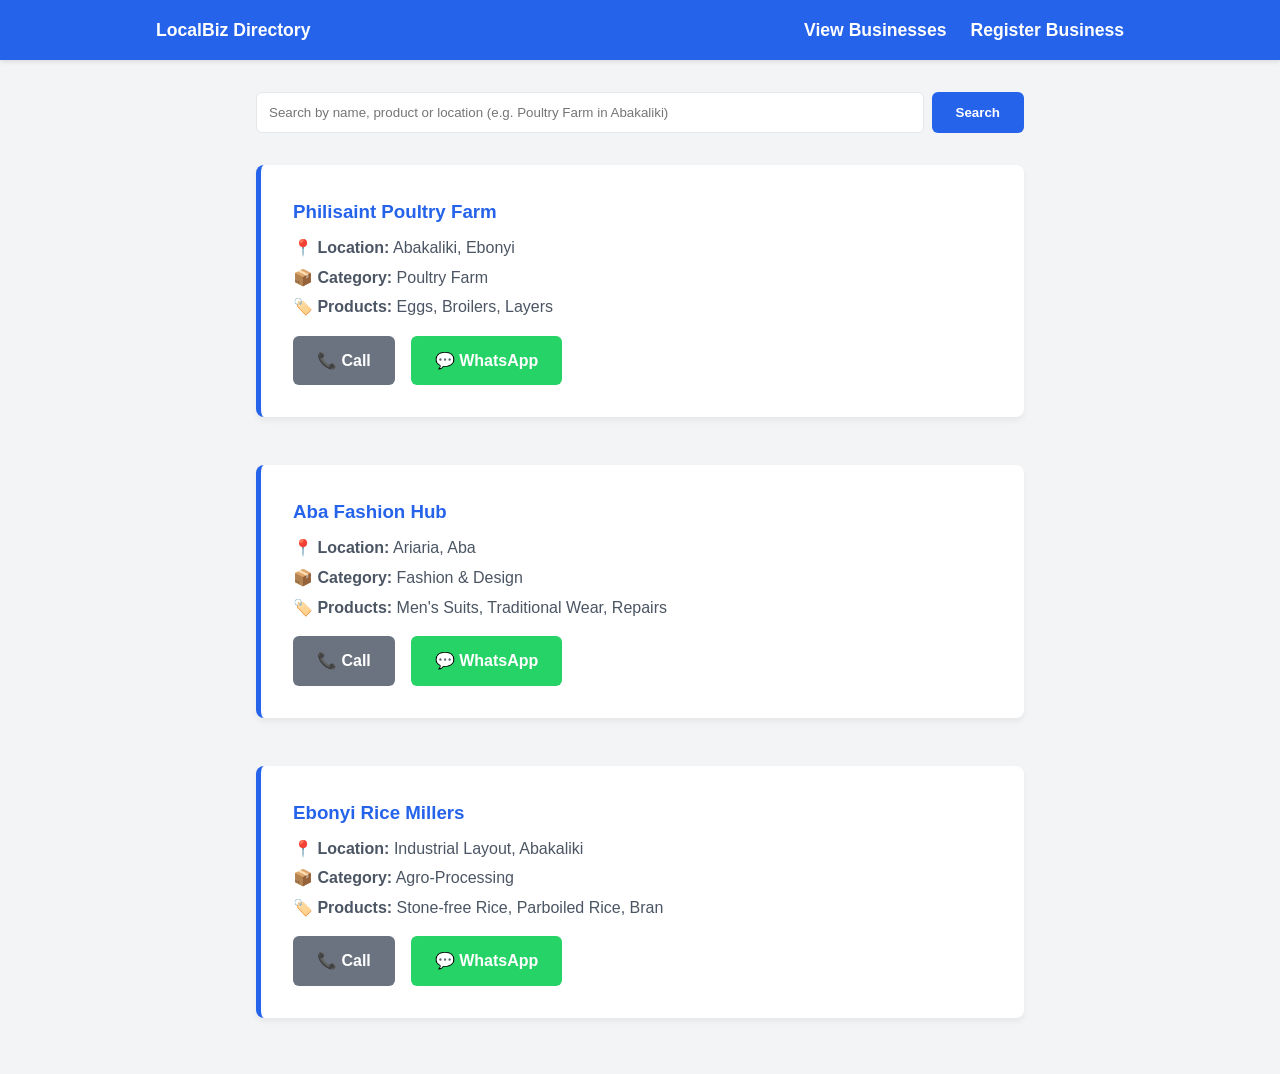
==== ebbu fintech/listings.html @ 0cabf433 "Add files via upload" ====
<!DOCTYPE html>
<html lang="en">
<head>
    <meta charset="UTF-8">
    <meta name="viewport" content="width=device-width, initial-scale=1.0">
    <title>Business Directory | Search Local Businesses</title>
    <link rel="stylesheet" href="style.css">
</head>
<body>
    <header>
        <nav>
            <a href="index.html">LocalBiz Directory</a>
            <div class="nav-links">
                <a href="listings.html">View Businesses</a>
                <a href="register.html">Register Business</a>
            </div>
        </nav>
    </header>

    <div class="container">
        <div class="search-bar">
            <input type="text" id="searchInput" placeholder="Search by name, product or location (e.g. Poultry Farm in Abakaliki)">
            <button id="searchBtn" class="btn">Search</button>
        </div>

        <div id="businessListings" class="business-list">
            <!-- Businesses will be loaded here dynamically by JavaScript -->
            <p style="text-align: center; color: #6b7280; grid-column: 1/-1;">Loading businesses...</p>
        </div>
    </div>

    <script src="script.js"></script>
</body>
</html>
---- ebbu fintech/style.css ----
:root {
    --primary-color: #2563eb;
    --secondary-color: #1e40af;
    --text-color: #1f2937;
    --bg-color: #f3f4f6;
    --card-bg: #ffffff;
    --border-color: #e5e7eb;
}

* {
    box-sizing: border-box;
    margin: 0;
    padding: 0;
}

body {
    font-family: 'Inter', -apple-system, BlinkMacSystemFont, 'Segoe UI', Roboto, sans-serif;
    line-height: 1.6;
    color: var(--text-color);
    background-color: var(--bg-color);
    padding-bottom: 2rem;
}

header {
    background-color: var(--primary-color);
    color: white;
    padding: 1rem 0;
    box-shadow: 0 2px 4px rgba(0, 0, 0, 0.1);
    margin-bottom: 2rem;
}

nav {
    max-width: 1000px;
    margin: 0 auto;
    display: flex;
    justify-content: space-between;
    align-items: center;
    padding: 0 1rem;
}

nav a {
    color: white;
    text-decoration: none;
    font-weight: 600;
    font-size: 1.1rem;
}

.nav-links {
    display: flex;
    gap: 1.5rem;
}

.container {
    max-width: 800px;
    margin: 0 auto;
    padding: 0 1rem;
}

h1,
h2 {
    margin-bottom: 1.5rem;
}

.card {
    background: var(--card-bg);
    padding: 2rem;
    border-radius: 8px;
    box-shadow: 0 4px 6px rgba(0, 0, 0, 0.05);
    margin-bottom: 1.5rem;
}

.btn {
    display: inline-block;
    padding: 0.75rem 1.5rem;
    background-color: var(--primary-color);
    color: white;
    text-decoration: none;
    border-radius: 6px;
    font-weight: 600;
    transition: background-color 0.2s;
    border: none;
    cursor: pointer;
}

.btn:hover {
    background-color: var(--secondary-color);
}

.btn-secondary {
    background-color: #6b7280;
}

.btn-secondary:hover {
    background-color: #4b5563;
}

.form-group {
    margin-bottom: 1.25rem;
}

.form-group label {
    display: block;
    margin-bottom: 0.5rem;
    font-weight: 500;
}

.form-group input,
.form-group textarea {
    width: 100%;
    padding: 0.75rem;
    border: 1px solid var(--border-color);
    border-radius: 6px;
    font-size: 1rem;
}

.search-bar {
    display: flex;
    gap: 0.5rem;
    margin-bottom: 2rem;
}

.search-bar input {
    flex-grow: 1;
    padding: 0.75rem;
    border: 1px solid var(--border-color);
    border-radius: 6px;
}

.business-list {
    display: grid;
    gap: 1.5rem;
}

.business-card {
    border-left: 5px solid var(--primary-color);
}

.business-card h3 {
    margin-bottom: 0.5rem;
    color: var(--primary-color);
}

.business-card p {
    margin-bottom: 0.25rem;
    color: #4b5563;
}

.contact-links {
    margin-top: 1rem;
    display: flex;
    gap: 1rem;
}

.hero {
    text-align: center;
    padding: 4rem 1rem;
    background: linear-gradient(135deg, var(--primary-color), var(--secondary-color));
    color: white;
    border-radius: 12px;
    margin-bottom: 2rem;
}

.hero h1 {
    font-size: 2.5rem;
    margin-bottom: 1rem;
}

.hero p {
    font-size: 1.25rem;
    margin-bottom: 2rem;
    opacity: 0.9;
}

.actions {
    display: flex;
    justify-content: center;
    gap: 1rem;
}

.analysis-section {
    border-top: 3px solid var(--primary-color);
}

.analysis-item {
    margin-bottom: 2rem;
}

.analysis-item h3 {
    color: var(--primary-color);
    margin-bottom: 1rem;
    display: flex;
    align-items: center;
    gap: 0.5rem;
}

.analysis-list {
    list-style: none;
    padding-left: 1.5rem;
}

.analysis-list li {
    position: relative;
    margin-bottom: 0.5rem;
}

.analysis-list li::before {
    content: "•";
    color: var(--primary-color);
    font-weight: bold;
    position: absolute;
    left: -1.2rem;
}

.example-box {
    background-color: #f9fafb;
    padding: 1.5rem;
    border-radius: 6px;
    border: 1px dashed var(--border-color);
}

/* Responsive Design */
@media (max-width: 768px) {
    nav {
        flex-direction: column;
        gap: 1rem;
        text-align: center;
    }

    .nav-links {
        gap: 1rem;
    }

    .hero {
        padding: 3rem 1rem;
    }

    .hero h1 {
        font-size: 2rem;
    }

    .hero p {
        font-size: 1.1rem;
    }

    .actions {
        flex-direction: column;
    }

    .btn {
        width: 100%;
        text-align: center;
    }

    .card {
        padding: 1.5rem;
    }

    .search-bar {
        flex-direction: column;
    }

    .search-bar button {
        width: 100%;
    }
}

@media (max-width: 480px) {
    .hero h1 {
        font-size: 1.75rem;
    }

    .contact-links {
        flex-direction: column;
    }

    .nav-links {
        flex-direction: column;
        width: 100%;
    }

    .nav-links a {
        display: block;
        padding: 0.5rem;
        background: rgba(255, 255, 255, 0.1);
        border-radius: 4px;
    }
}
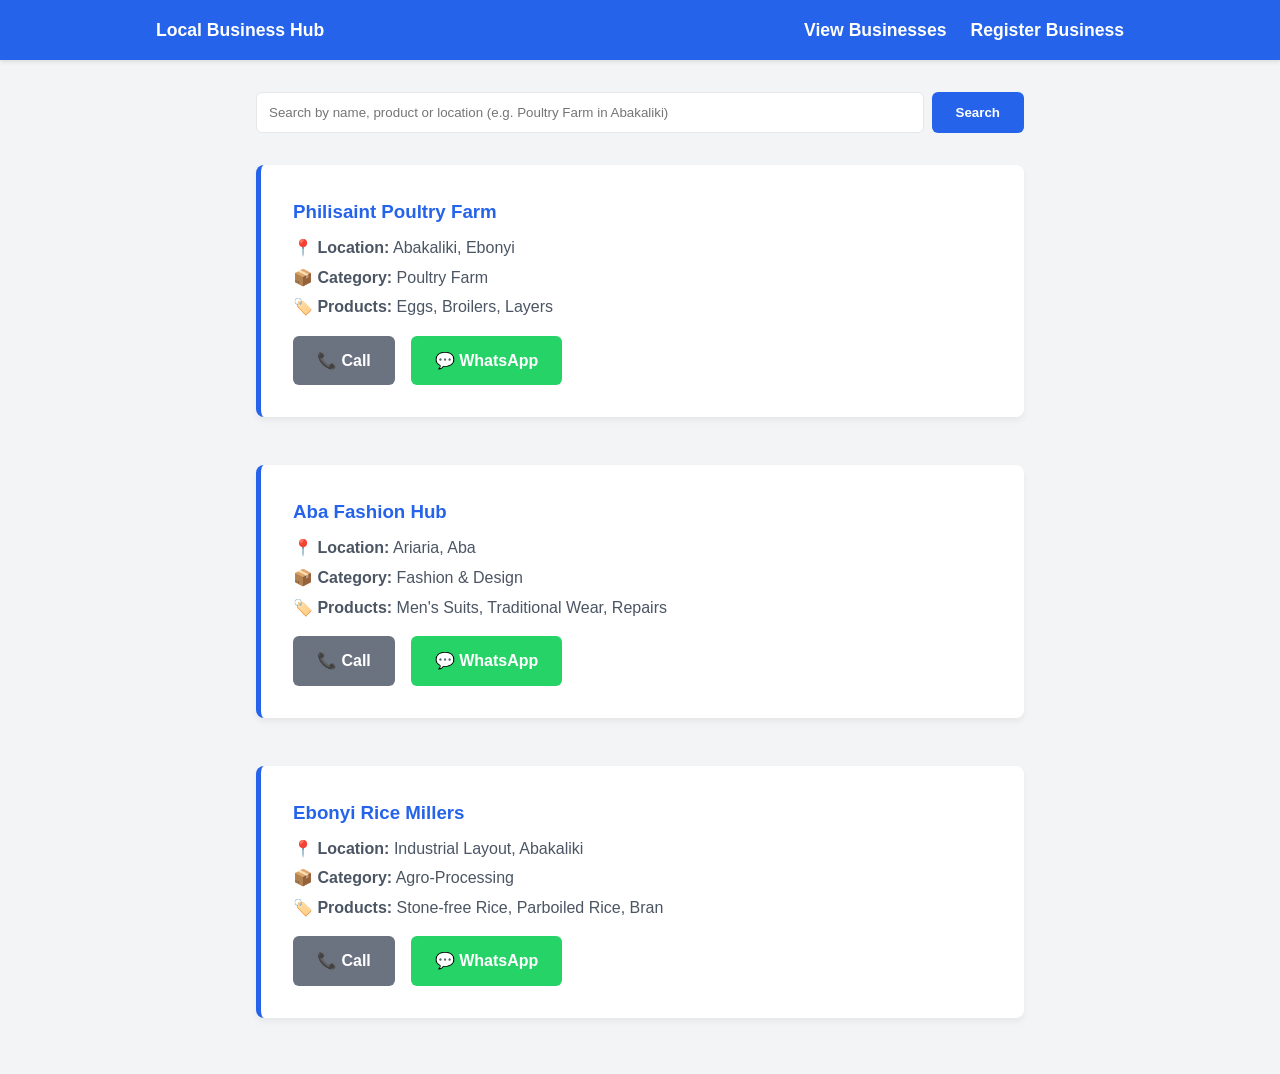
==== commit 6b65414d: "Update listings.html" ====
--- a/ebbu fintech/listings.html
+++ b/ebbu fintech/listings.html
@@ -9,7 +9,7 @@
 <body>
     <header>
         <nav>
-            <a href="index.html">LocalBiz Directory</a>
+            <a href="index.html">Local Business Hub</a>
             <div class="nav-links">
                 <a href="listings.html">View Businesses</a>
                 <a href="register.html">Register Business</a>
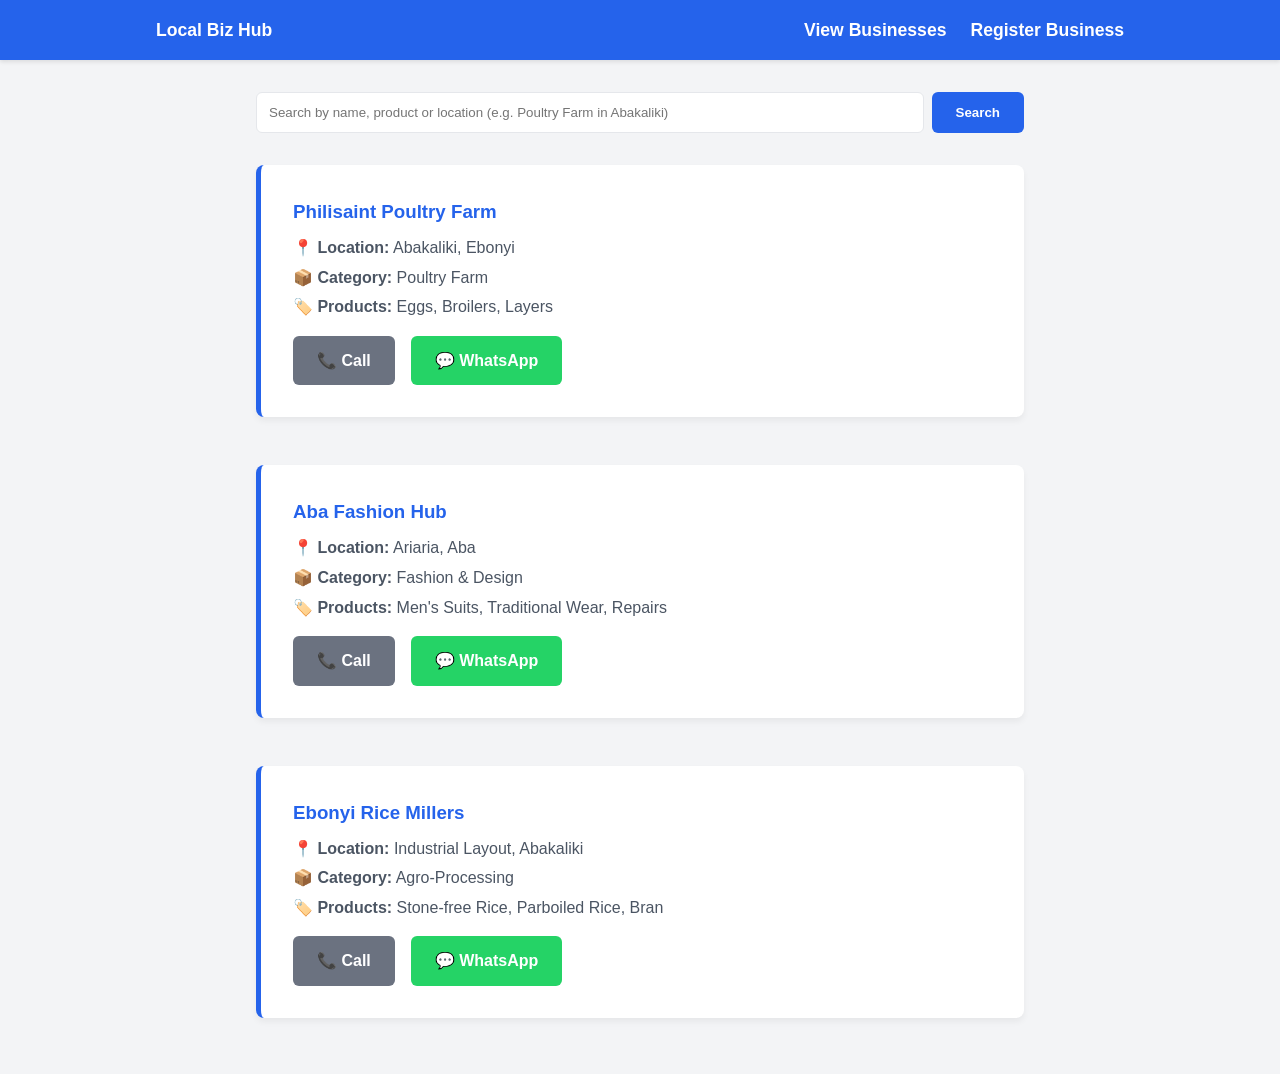
==== commit 6b75831c: "Update listings.html" ====
--- a/ebbu fintech/listings.html
+++ b/ebbu fintech/listings.html
@@ -9,7 +9,7 @@
 <body>
     <header>
         <nav>
-            <a href="index.html">Local Business Hub</a>
+            <a href="index.html">Local Biz Hub</a>
             <div class="nav-links">
                 <a href="listings.html">View Businesses</a>
                 <a href="register.html">Register Business</a>
